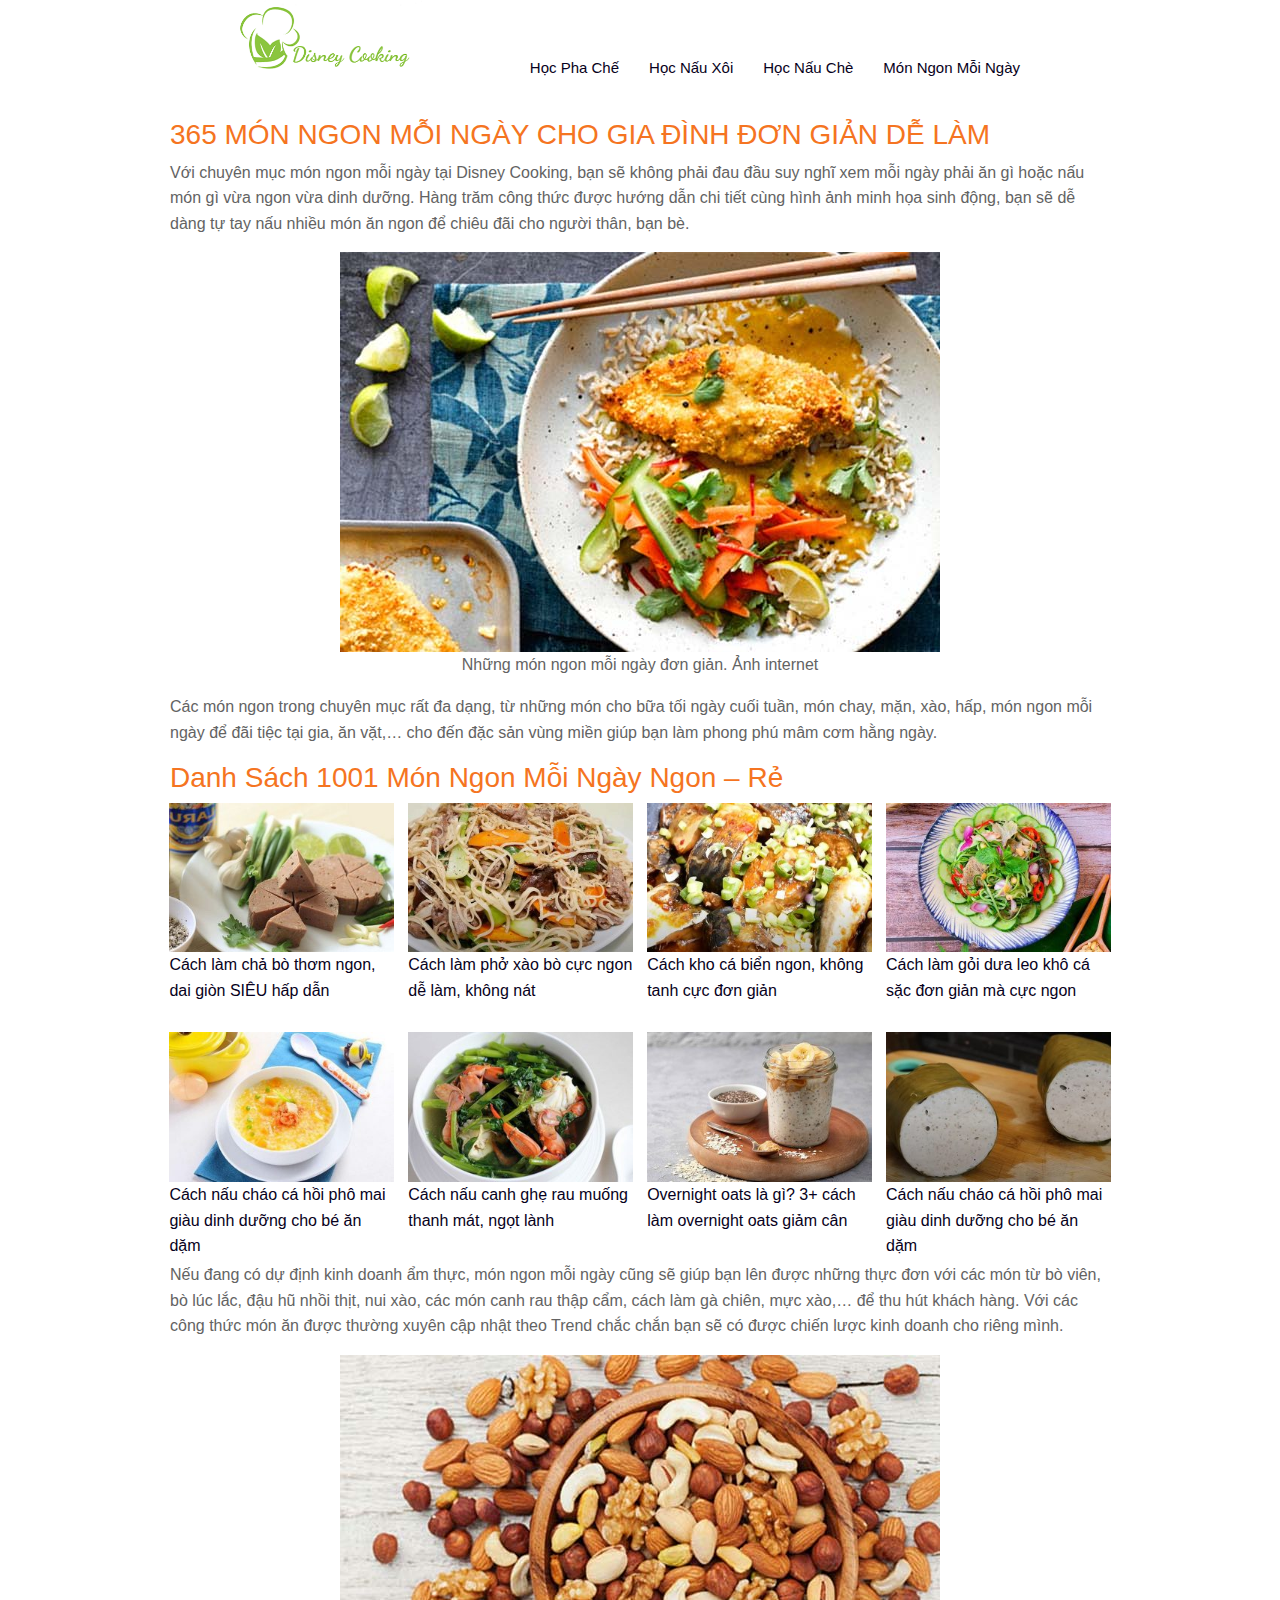
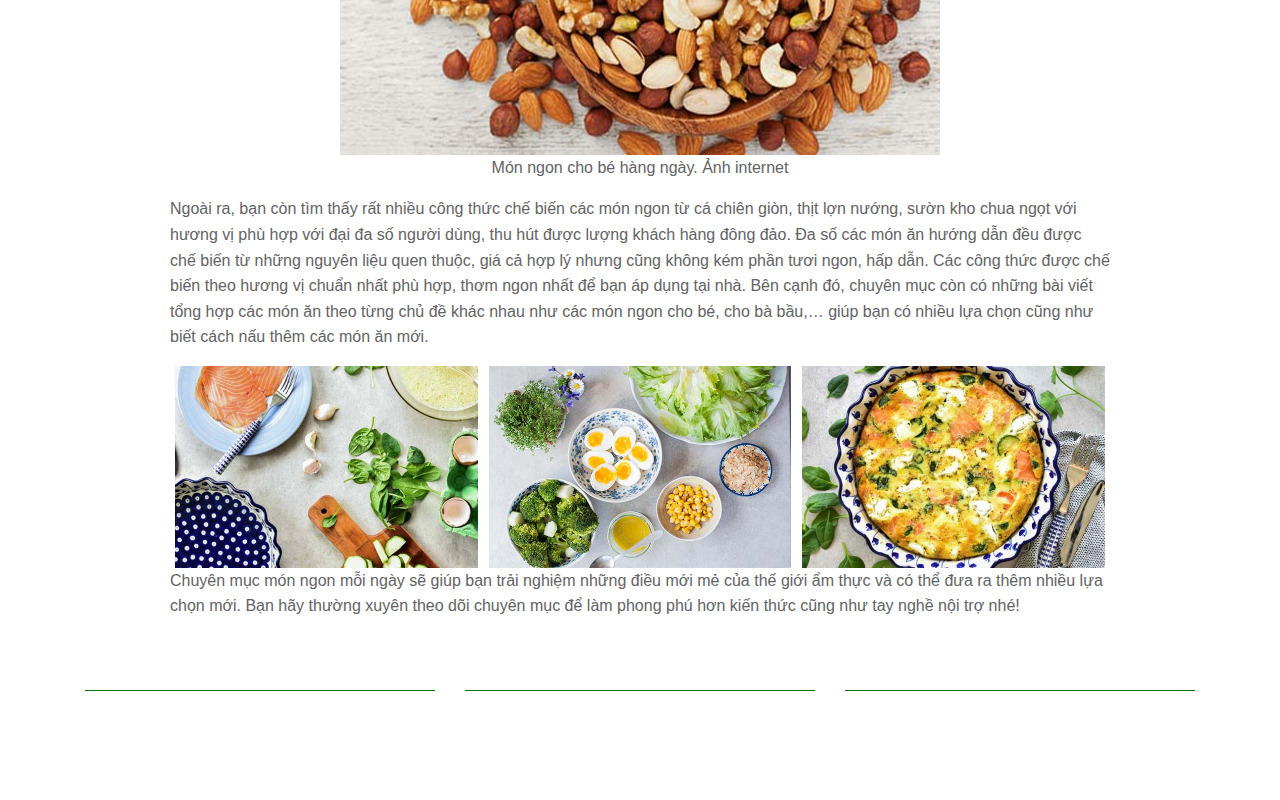
==== index.html @ 16631888 "khởi tạo dự án" ====
<!doctype html>
<html lang="en">

<head>
    <title>Doang Ba Sang</title>
    <!-- Required meta tags -->
    <meta charset="utf-8">
    <meta name="viewport" content="width=device-width, initial-scale=1, shrink-to-fit=no">

    <!-- Bootstrap CSS -->
    <link rel="stylesheet" href="https://stackpath.bootstrapcdn.com/bootstrap/4.3.1/css/bootstrap.min.css"
        integrity="sha384-ggOyR0iXCbMQv3Xipma34MD+dH/1fQ784/j6cY/iJTQUOhcWr7x9JvoRxT2MZw1T" crossorigin="anonymous">
    <link rel="stylesheet" href="./style.css">
</head>

<body>
    <div class="container">
        <div class="container-content">
            <!-- HEADER  -->
            <header>

                <a href="#">
                    <img src="./img/logo_disneycooking.png" alt="">
                </a>
                <nav>

                    <ul>
                        <li>
                            <a href="./phaChe.html">Học Pha Chế</a>
                        </li>
                        <li>
                            <a href="./nauXoi.html">Học Nấu Xôi</a>
                        </li>
                        <li>
                            <a href="./nauChe.html">Học Nấu Chè</a>
                        </li>
                        <li>
                            <a href="#">Món Ngon Mỗi Ngày</a>
                        </li>

                    </ul>
                </nav>


            </header>
            <!-- INFORMATION  -->
            <div class="information">
                <h3>365 MÓN NGON MỖI NGÀY CHO GIA ĐÌNH ĐƠN GIẢN DỄ LÀM</h3>
                <p>Với chuyên mục món ngon mỗi ngày tại Disney Cooking, bạn sẽ không phải đau đầu suy nghĩ xem mỗi ngày
                    phải
                    ăn gì hoặc nấu món gì vừa ngon vừa dinh dưỡng. Hàng trăm công thức được hướng dẫn chi tiết cùng hình
                    ảnh
                    minh họa sinh động, bạn sẽ dễ dàng tự tay nấu nhiều món ăn ngon để chiêu đãi cho người thân, bạn bè.
                </p>
                <div class="img_info">
                    <img src="./img/mon-ngon-moi-ngay.jpg" alt="">
                    <p>Những món ngon mỗi ngày đơn giản. Ảnh internet</p>
                </div>

                <p>Các món ngon trong chuyên mục rất đa dạng, từ những món cho bữa tối ngày cuối tuần, món chay, mặn,
                    xào,
                    hấp, món ngon mỗi ngày để đãi tiệc tại gia, ăn vặt,… cho đến đặc sản vùng miền giúp bạn làm phong
                    phú
                    mâm cơm hằng ngày.</p>
            </div>

            <!-- PRODUCT  -->
            <div class="product">
                <h3>
                    Danh Sách 1001 Món Ngon Mỗi Ngày Ngon – Rẻ
                </h3>

                <div class="product-content">
                    <div class="row">
                        <div class="item ">
                            <div class="item_content">
                                <img src="./img/cha-bo-300x200.jpg" alt=""><br>
                                <a href="">Cách làm chả bò thơm ngon, dai giòn SIÊU hấp dẫn</a>
                            </div>

                        </div>
                        <div class="item">
                            <div class="item_content">
                                <img src="./img/pho-xao-300x200.jpg" alt=""><br>
                                <a href="">Cách làm phở xào bò cực ngon dễ làm, không nát</a>
                            </div>

                        </div>
                        <div class="item">
                            <div class="item_content">
                                <img src="./img/ca-bien-kho-300x200.jpg" alt=""><br>
                                <a href=""> Cách kho cá biển ngon, không tanh cực đơn giản</a>
                            </div>

                        </div>
                        <div class="item">
                            <div class="item_content">
                                <img src="./img/goi-dua-leo-kho-ca-sac-300x200.jpg" alt=""><br>
                                <a href="">Cách làm gỏi dưa leo khô cá sặc đơn giản mà cực ngon</a>
                            </div>

                        </div>
                    </div>
                    <div class="row">
                        <div class="item">
                            <div class="item_content">
                                <img src="./img/chao-ca-hoi-pho-mai-mon-chao-an-dam-dinh-duong-cho-tre-300x200.jpg"
                                    alt=""><br>
                                <a href="">Cách nấu cháo cá hồi phô mai giàu dinh dưỡng cho bé ăn dặm</a>
                            </div>

                        </div>
                        <div class="item">
                            <div class="item_content">
                                <img src="./img/canh-ghe-rau-muong-300x200.jpg" alt=""><br>
                                <a href="">Cách nấu canh ghẹ rau muống thanh mát, ngọt lành</a>
                            </div>

                        </div>
                        <div class="item">
                            <div class="item_content">
                                <img src="./img/overnight-oat-300x200.jpg" alt=""><br>
                                <a href="">Overnight oats là gì? 3+ cách làm overnight oats giảm cân</a>
                            </div>

                        </div>
                        <div class="item">
                            <div class="item_content">
                                <img src="./img/cha-lua-thit-heo-300x200.jpg" alt=""><br>
                                <a href="">Cách nấu cháo cá hồi phô mai giàu dinh dưỡng cho bé ăn dặm</a>
                            </div>

                        </div>
                    </div>

                </div>
            </div>
            <!-- CONTENT  -->
            <div class="content">
                <p>Nếu đang có dự định kinh doanh ẩm thực, món ngon mỗi ngày cũng sẽ giúp bạn lên được những thực đơn
                    với
                    các món từ bò viên, bò lúc lắc, đậu hũ nhồi thịt, nui xào, các món canh rau thập cẩm, cách làm gà
                    chiên,
                    mực xào,… để thu hút khách hàng. Với các công thức món ăn được thường xuyên cập nhật theo Trend chắc
                    chắn bạn sẽ có được chiến lược kinh doanh cho riêng mình.</p>
                <div class="img-content">
                    <img src="./img/mon-ngon-moi-ngay-cho-be.jpg" alt="">
                    <p>Món ngon cho bé hàng ngày. Ảnh internet</p>
                </div>
                <p>Ngoài ra, bạn còn tìm thấy rất nhiều công thức chế biến các món ngon từ cá chiên giòn, thịt lợn
                    nướng,
                    sườn kho chua ngọt với hương vị phù hợp với đại đa số người dùng, thu hút được lượng khách hàng đông
                    đảo.

                    Đa số các món ăn hướng dẫn đều được chế biến từ những nguyên liệu quen thuộc, giá cả hợp lý nhưng
                    cũng
                    không kém phần tươi ngon, hấp dẫn. Các công thức được chế biến theo hương vị chuẩn nhất phù hợp,
                    thơm
                    ngon nhất để bạn áp dụng tại nhà.

                    Bên cạnh đó, chuyên mục còn có những bài viết tổng hợp các món ăn theo từng chủ đề khác nhau như các
                    món
                    ngon cho bé, cho bà bầu,… giúp bạn có nhiều lựa chọn cũng như biết cách nấu thêm các món ăn mới.</p>
                <div class="content_img">
                    <img src="./img/mon-an-ngon-re-moi-ngay.jpg" alt="">
                    <img src="./img/mon-an-ngon-moi-ngay.jpg" alt="">
                    <img src="./img/cac-mon-an-ngon-moi-ngay.jpg" alt="">
                </div>
                <p>Chuyên mục món ngon mỗi ngày sẽ giúp bạn trải nghiệm những điều mới mẻ của thế giới ẩm thực và có thể
                    đưa
                    ra thêm nhiều lựa chọn mới. Bạn hãy thường xuyên theo dõi chuyên mục để làm phong phú hơn kiến thức
                    cũng
                    như tay nghề nội trợ nhé!</p>
            </div>
        </div>


        <!-- FOOTER  -->
        <footer>
            <div class="col">
                <h4>DISNEY COOKING</h4>
                <hr>
                <ul>
                    <li>Điều Khoản – Khuyến Mãi</li>
                    <li>Giới Thiệu</li>
                    <li>Liên Hệ</li>
                </ul>
            </div>
            <div class="col">
                <h4>CÁC KHÓA HỌC</h4>
                <hr>
                <ul>
                    <li>Khóa Học Nấu Món Á</li>
                    <li>Dạy Nấu Ăn Đãi Tiệc</li>
                    <li>Dạy Nấu Ăn Mở Quán Cơm</li>
                </ul>
            </div>
            <div class="col">
                <h4>FANPAGE DISNEY COOKING</h4>
                <hr>
            </div>
        </footer>
    </div>

    <!-- Optional JavaScript -->
    <!-- jQuery first, then Popper.js, then Bootstrap JS -->
    <script src="https://code.jquery.com/jquery-3.3.1.slim.min.js"
        integrity="sha384-q8i/X+965DzO0rT7abK41JStQIAqVgRVzpbzo5smXKp4YfRvH+8abtTE1Pi6jizo"
        crossorigin="anonymous"></script>
    <script src="https://cdnjs.cloudflare.com/ajax/libs/popper.js/1.14.7/umd/popper.min.js"
        integrity="sha384-UO2eT0CpHqdSJQ6hJty5KVphtPhzWj9WO1clHTMGa3JDZwrnQq4sF86dIHNDz0W1"
        crossorigin="anonymous"></script>
    <script src="https://stackpath.bootstrapcdn.com/bootstrap/4.3.1/js/bootstrap.min.js"
        integrity="sha384-JjSmVgyd0p3pXB1rRibZUAYoIIy6OrQ6VrjIEaFf/nJGzIxFDsf4x0xIM+B07jRM"
        crossorigin="anonymous"></script>
</body>

</html>
---- style.css ----
*{
    margin: 0;
    padding: 0;
    box-sizing: border-box;
    /* tránh trường hợp khai bái paddng >100% */
}
h2,h3{
    color: #f57421;
}
html{
    font-size: 16px;
}
body{
    font-family: "Roboto", sans-serif;
    color:#636363;
    font-weight: 400;
    line-height: 1.6;
    background-image: url(https://www.disneycooking.com/wp-content/uploads/2019/11/food-background-1.jpg);
    background-repeat: no-repeat;
    background-attachment: fixed;
    background-position: center center;
}
.container{
    background-color: white;
    padding: 0;
}
.container-content{
    margin: 0 100px;
}
/* HEADER  */
header{
    margin-top: 0;
    margin-bottom: 30px;
    display: flex;
    justify-content: space-around;
    height: 88px;
}
header img{
    font-size: 26px;
    width: 210px;
    padding-bottom: 0;
    height: auto;
}
/* nav ul{
    display: flex;
    align-items: center;
} */
header ul {
    display: flex;
    margin-right: 30px;
    height: auto;
}
header li {
    padding: 55px 15px;
    list-style: none;
    transform: translateY();
}
header li a {
    color: #070120;
    text-transform: capitalize;
    font-size: 15px;
    font-weight: 500;
    transition: all 0.5s;
    text-decoration: none;
}
header li a:hover{
    color: #35a533;
    from{
            transform: translateY(0);
    }
        to{
            transform: translateY(30px);
                    }
}

  a span {
      display: inline-block;
    transition: all 1s;
  }
  a:hover {
    color: #f55f8d;
  }
  a:hover span {
    animation: upToDown 1s;
  }
  
  @keyframes upToDown {
    49% {
      transform: translateY(100%);
    }
    50% {
      opacity: 0;
      transform: translateY(-100%);
    }
    51% {
      opacity: 1;
    }
  }


  /* INFORMATION */
  .img_info {
    text-align: center;
  }
  /* PRODUCT  */
  .item{
    width: 224.5px;
    height: 149.66px;
  }
  /* .item_content{
    padding: 30px;
  } */
  .item_content img{
    width: 100%;
    height: auto;
  }
  .item_content a{
    text-align: center;
    color: #070120;
  }
  .row{
    display: flex;
   justify-content: space-evenly;
   margin-bottom: 80px;
  }
  /* CONTENT */
  .img-content{
    text-align: center;
  }
  .content_img{
    display: flex;
    justify-content: space-around;
  }
  .content_img img {
    width: 302.66px;
    height: 201.78px;
  }
  .content .chuong-trinh-hoc ul{
    margin: 0 30px;
  }
  table {
    width: 100%;
    max-width: 100%;
    background-color:transparent;
    border-collapse: collapse;
    border-spacing: 0;
}
td {
    background: #fff;
    padding: 4px 7px;
    border: 1px solid #e1e1e1;
}
  /* FOOTER  */
  footer{
    background-image: url(https://www.disneycooking.com/wp-content/uploads/2019/05/bg-dvp.jpg);
    display: flex;
    color: white;
  }
  .col{
    padding-top: 10px;
  }
  footer hr{
    background-color: green;

  }
  footer ul{
    list-style: none;
  }
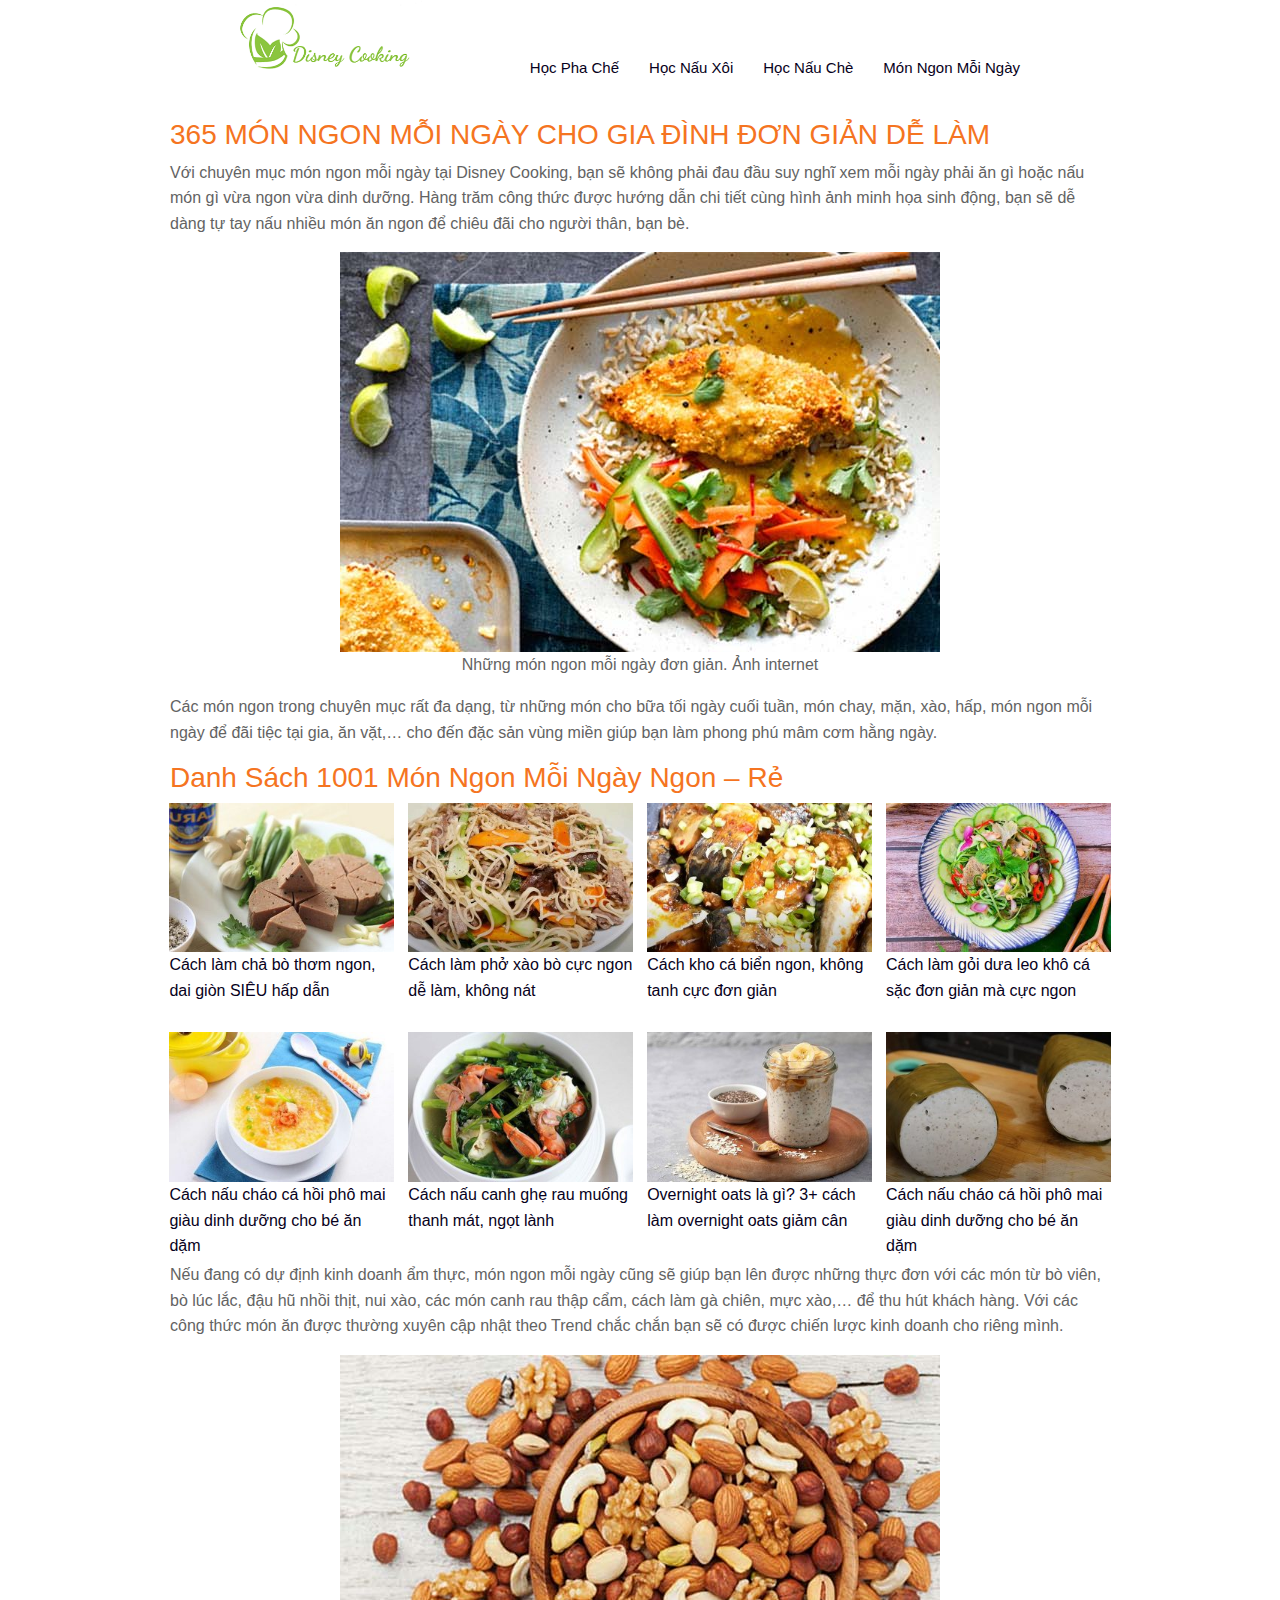
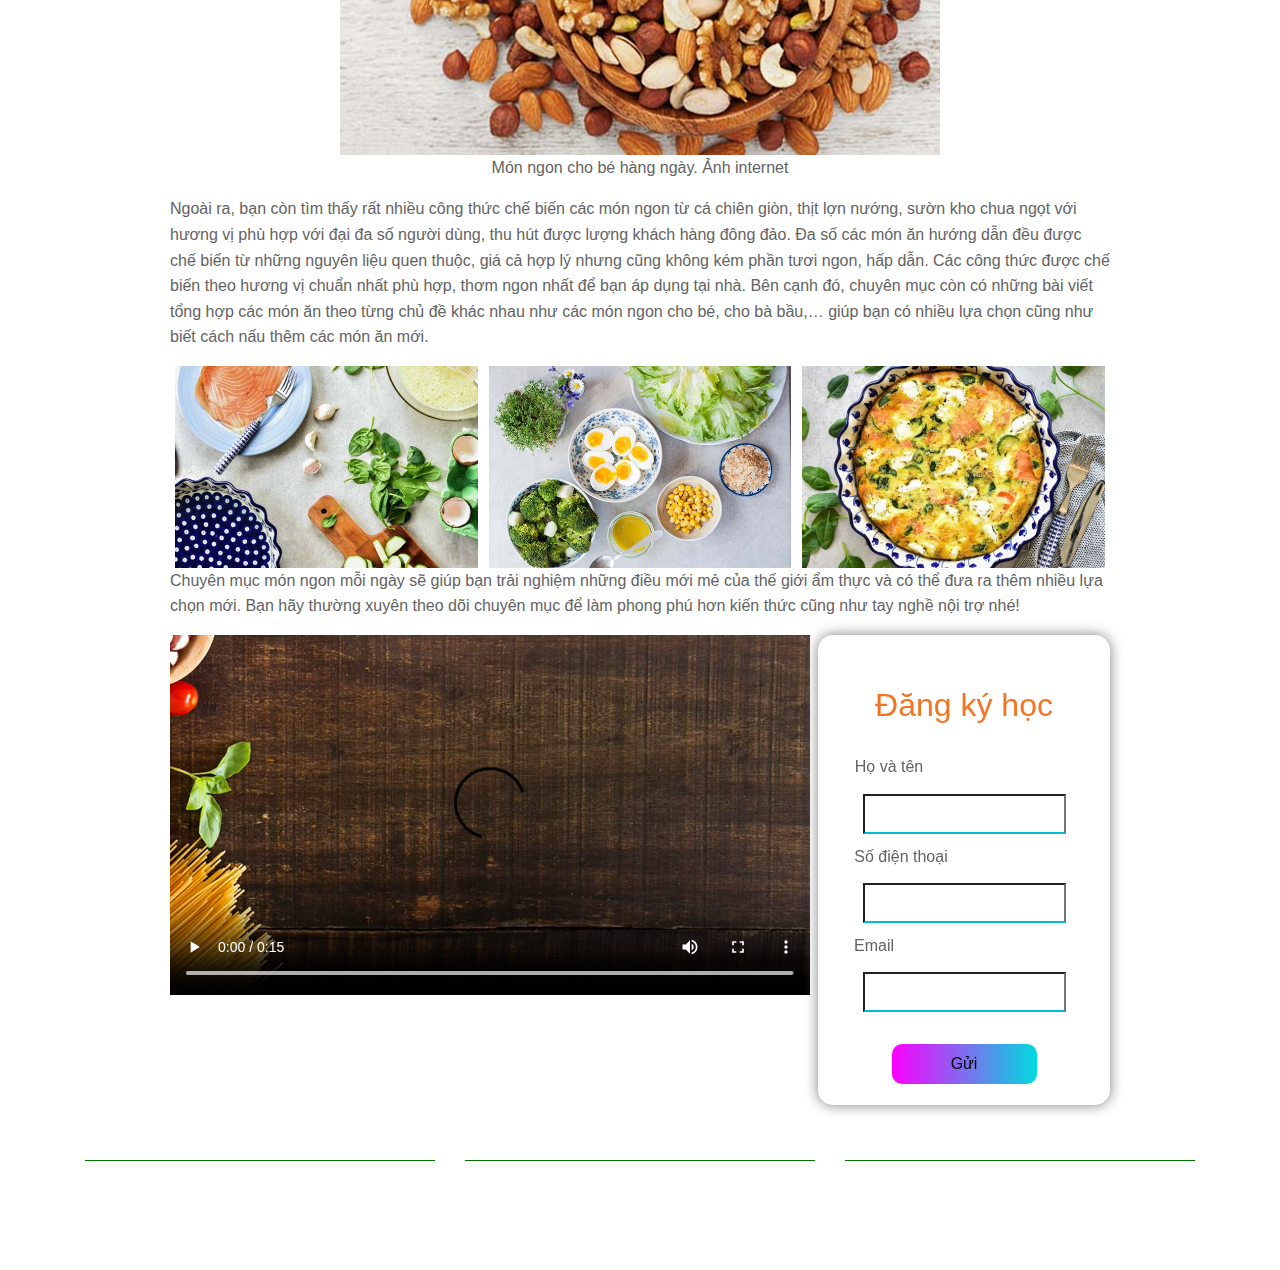
==== commit 6de2c9bb: "thêm video và form đăng ký" ====
--- a/index.html
+++ b/index.html
@@ -172,9 +172,33 @@
                     cũng
                     như tay nghề nội trợ nhé!</p>
             </div>
+            <!-- SIGN UP  -->
+        <div class="dangKy">
+            <div class="left">
+                <video controls>
+                    <source src="./img/intro food.mp4">
+                </video>
+
+            </div>
+            <div class="right">
+                <div class="to">
+                    <div class="form">
+                        <h2>Đăng ký học</h2>
+                        <label style="margin-left: -150px;">Họ và tên</label>
+                        <input type="text" name="hoten">
+                        <label>Số điện thoại</label>
+                        <input type="text" name="sdt">	
+                        <label style="margin-left: -180px;">Email</label>
+                        <input type="text" name="email"> 
+                        <input id="submit" type="submit" name="submit" value="Gửi">
+                    </div>				
+                </div>
+            </div>
         </div>
 
-
+        </div>
+
+        
         <!-- FOOTER  -->
         <footer>
             <div class="col">
--- a/style.css
+++ b/style.css
@@ -150,6 +150,68 @@
     padding: 4px 7px;
     border: 1px solid #e1e1e1;
 }
+/* SIGN UP  */
+.dangKy{
+  display: flex;
+  justify-content: space-between;
+}
+
+.form {
+  border: 1px solid #80808000;
+  grid-column: 6/9;
+  grid-row: 3;
+  height: 470px;
+  width: 292px;
+  display: flex;
+  flex-direction: column;
+  align-items: center;
+  position: relative;
+  border-radius: 15px;
+  box-shadow: 0px 0px 14px 0px grey;
+  background-color: white;
+}
+h2 {
+  margin-top: 50px;
+  margin-bottom: 30px;
+}
+i.fab.fa-app-store-ios {
+  display: block;
+  margin-bottom: 50px;
+  font-size: 28px;
+}
+
+label {
+  margin-left: -126px;
+  display: block;
+  font-weight: lighter;
+
+}
+input{
+  display: block;
+  border-bottom: 2px solid #00BCD4;
+  margin-top: 6px;
+  margin-bottom: 10px;
+  outline-style: none;
+}
+input[type="text"] {
+  padding: 5px;
+  width: 70%;
+}
+
+input#submit {
+  padding: 7px;
+  width: 50%;
+  border-radius: 10px;
+  border: none;
+  position: absolute;
+  bottom: 10px;
+  cursor: pointer;
+  background: linear-gradient(to right, #fc00ff, #00dbde);
+}
+input#submit:hover{
+
+  background: linear-gradient(to right, #fc466b, #3f5efb); 
+}
   /* FOOTER  */
   footer{
     background-image: url(https://www.disneycooking.com/wp-content/uploads/2019/05/bg-dvp.jpg);
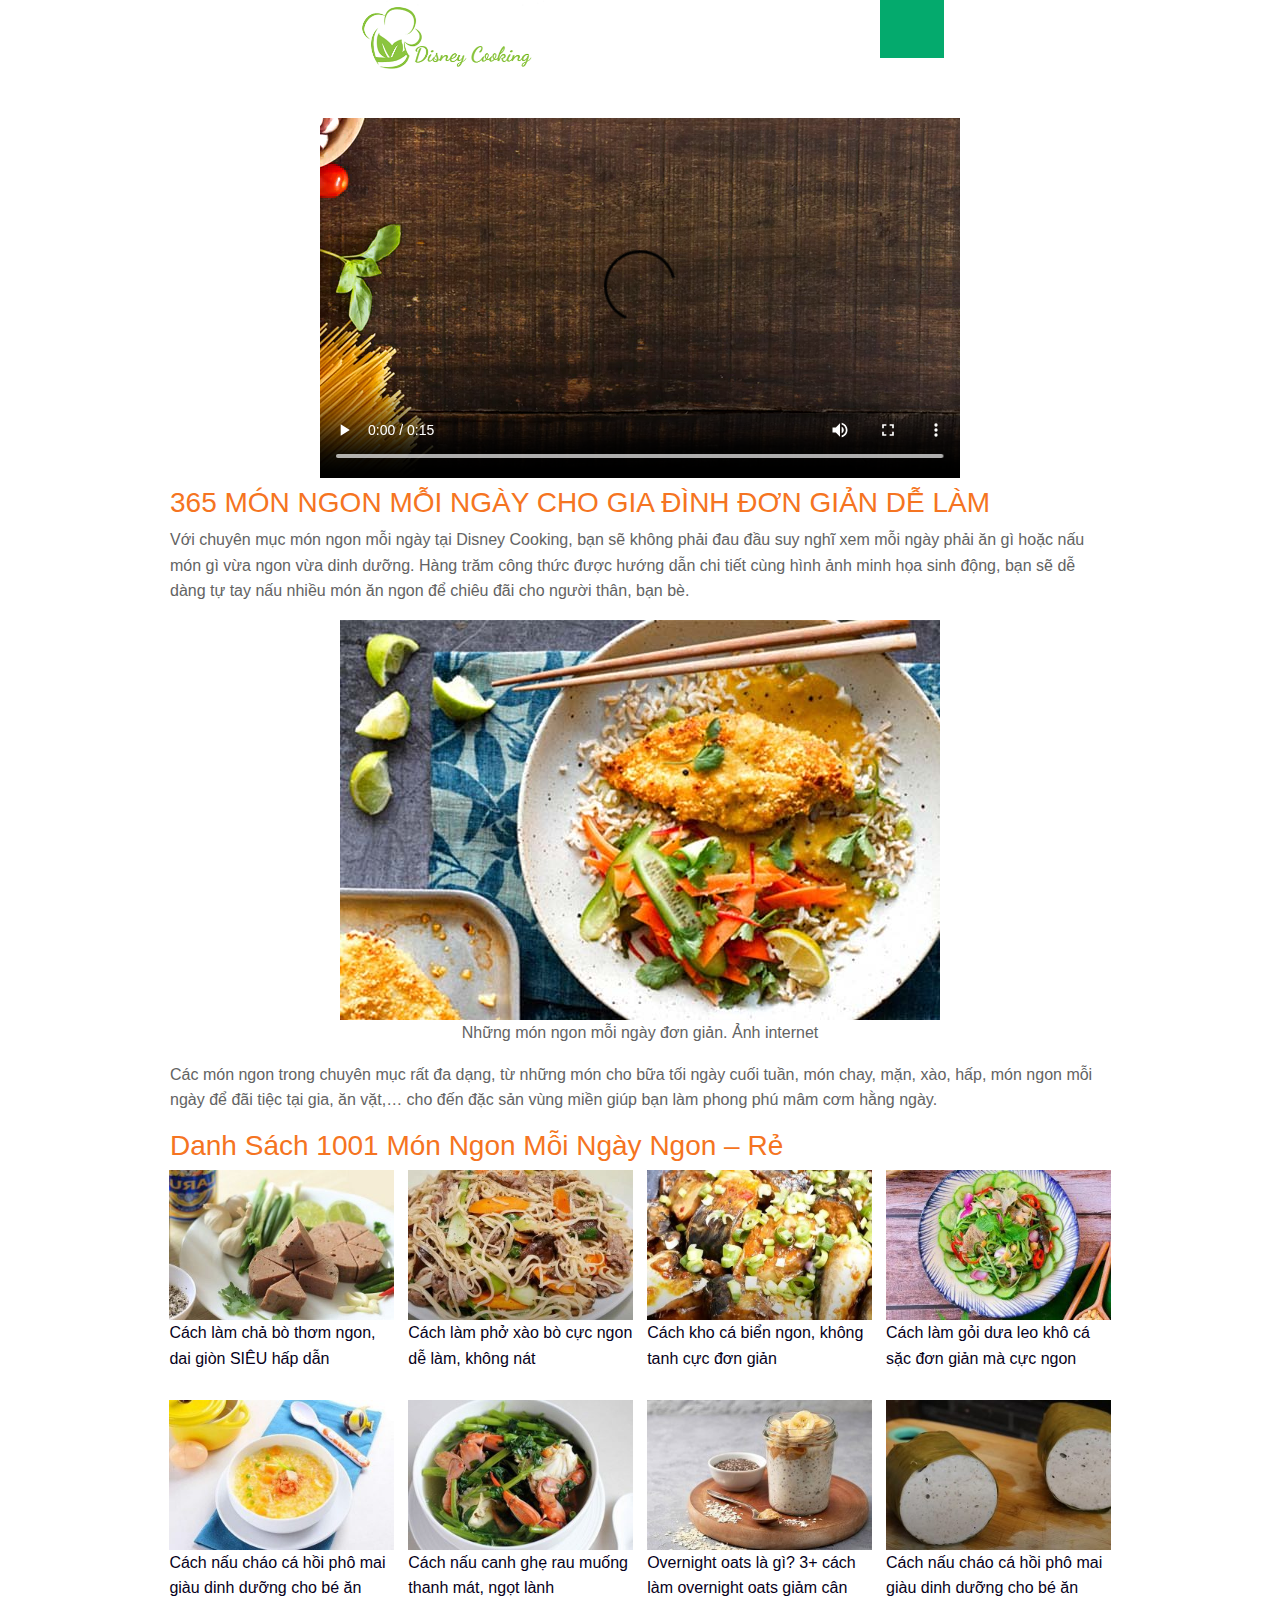
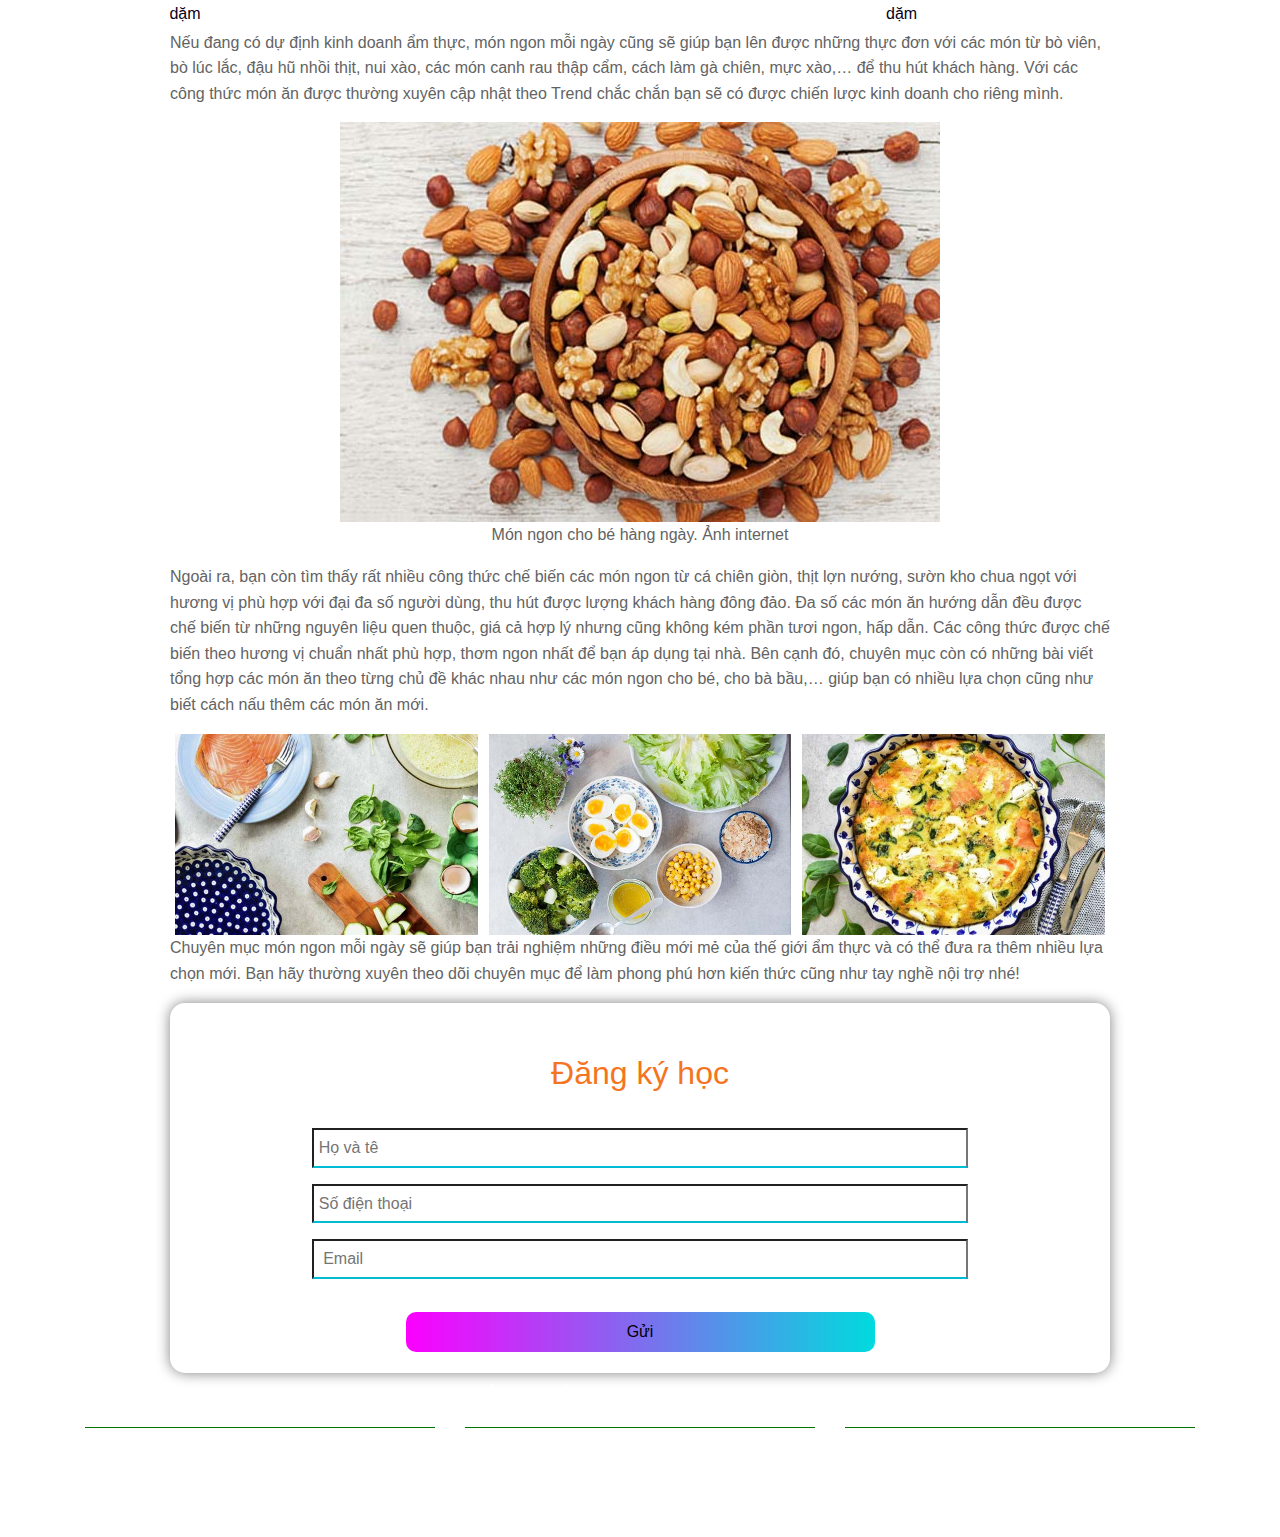
==== commit 1990e8f1: "dropdown menu" ====
--- a/index.html
+++ b/index.html
@@ -6,6 +6,10 @@
     <!-- Required meta tags -->
     <meta charset="utf-8">
     <meta name="viewport" content="width=device-width, initial-scale=1, shrink-to-fit=no">
+      <!-- font awesome  -->
+  <link rel="stylesheet" href="https://cdnjs.cloudflare.com/ajax/libs/font-awesome/6.4.2/css/all.min.css"
+  integrity="sha512-z3gLpd7yknf1YoNbCzqRKc4qyor8gaKU1qmn+CShxbuBusANI9QpRohGBreCFkKxLhei6S9CQXFEbbKuqLg0DA=="
+  crossorigin="anonymous" referrerpolicy="no-referrer" />
 
     <!-- Bootstrap CSS -->
     <link rel="stylesheet" href="https://stackpath.bootstrapcdn.com/bootstrap/4.3.1/css/bootstrap.min.css"
@@ -22,27 +26,47 @@
                 <a href="#">
                     <img src="./img/logo_disneycooking.png" alt="">
                 </a>
-                <nav>
-
-                    <ul>
-                        <li>
-                            <a href="./phaChe.html">Học Pha Chế</a>
-                        </li>
-                        <li>
-                            <a href="./nauXoi.html">Học Nấu Xôi</a>
-                        </li>
-                        <li>
-                            <a href="./nauChe.html">Học Nấu Chè</a>
-                        </li>
-                        <li>
-                            <a href="#">Món Ngon Mỗi Ngày</a>
-                        </li>
-
-                    </ul>
-                </nav>
+                <div class="dropdown">
+                    <button class="dropbtn">
+                        <i class="fa-solid fa-bars dropbtn"></i>
+                    </button>
+                    <div class="dropdown-content">
+                        <a href="./phaChe.html">Học Pha Chế</a>
+                        <a href="./nauXoi.html">Học Nấu Xôi</a>
+                        <a href="./nauChe.html">Học Nấu Chè</a>
+                        <a href="#">Món Ngon Mỗi Ngày</a>
+                    </div>
+                  </div>
+                <!-- <nav>
+                    <i class="fa-solid fa-bars">
+                        <ul>
+                            <li>
+                                <a href="./phaChe.html">Học Pha Chế</a>
+                            </li>
+                            <li>
+                                <a href="./nauXoi.html">Học Nấu Xôi</a>
+                            </li>
+                            <li>
+                                <a href="./nauChe.html">Học Nấu Chè</a>
+                            </li>
+                            <li>
+                                <a href="#">Món Ngon Mỗi Ngày</a>
+                            </li>
+    
+                        </ul>
+                    </i>
+                    
+                </nav> -->
 
 
             </header>
+
+            <div class="left">
+                <video controls>
+                    <source src="./img/intro food.mp4">
+                </video>
+
+            </div>
             <!-- INFORMATION  -->
             <div class="information">
                 <h3>365 MÓN NGON MỖI NGÀY CHO GIA ĐÌNH ĐƠN GIẢN DỄ LÀM</h3>
@@ -174,26 +198,21 @@
             </div>
             <!-- SIGN UP  -->
         <div class="dangKy">
-            <div class="left">
-                <video controls>
-                    <source src="./img/intro food.mp4">
-                </video>
-
-            </div>
-            <div class="right">
+            
+            
                 <div class="to">
                     <div class="form">
                         <h2>Đăng ký học</h2>
-                        <label style="margin-left: -150px;">Họ và tên</label>
-                        <input type="text" name="hoten">
-                        <label>Số điện thoại</label>
-                        <input type="text" name="sdt">	
-                        <label style="margin-left: -180px;">Email</label>
-                        <input type="text" name="email"> 
+                        
+                        <input type="text" name="hoten" placeholder="Họ và tê">
+                      
+                        <input type="text" name="sdt" placeholder="Số điện thoại">	
+                        
+                        <input type="text" name="email" placeholder=" Email"> 
                         <input id="submit" type="submit" name="submit" value="Gửi">
                     </div>				
                 </div>
-            </div>
+            
         </div>
 
         </div>
--- a/style.css
+++ b/style.css
@@ -41,11 +41,55 @@
     padding-bottom: 0;
     height: auto;
 }
+.left{
+  text-align: center;
+}
 /* nav ul{
     display: flex;
     align-items: center;
 } */
-header ul {
+/* Dropdown Button */
+.dropbtn {
+  background-color: #04AA6D;
+  color: white;
+  padding: 16px;
+  font-size: 16px;
+  border: none;
+}
+
+/* The container <div> - needed to position the dropdown content */
+.dropdown {
+  position: relative;
+  display: inline-block;
+}
+
+/* Dropdown Content (Hidden by Default) */
+.dropdown-content {
+  display: none;
+  position: absolute;
+  background-color: #f1f1f1;
+  min-width: 160px;
+  box-shadow: 0px 8px 16px 0px rgba(0,0,0,0.2);
+  z-index: 1;
+}
+
+/* Links inside the dropdown */
+.dropdown-content a {
+  color: black;
+  padding: 12px 16px;
+  text-decoration: none;
+  display: block;
+}
+
+/* Change color of dropdown links on hover */
+.dropdown-content a:hover {background-color: #ddd;}
+
+/* Show the dropdown menu on hover */
+.dropdown:hover .dropdown-content {display: block;}
+
+/* Change the background color of the dropdown button when the dropdown content is shown */
+.dropdown:hover .dropbtn {background-color: #3e8e41;}
+/* header ul {
     display: flex;
     margin-right: 30px;
     height: auto;
@@ -95,7 +139,7 @@
     51% {
       opacity: 1;
     }
-  }
+  } */
 
 
   /* INFORMATION */
@@ -151,17 +195,14 @@
     border: 1px solid #e1e1e1;
 }
 /* SIGN UP  */
-.dangKy{
-  display: flex;
-  justify-content: space-between;
-}
+
 
 .form {
   border: 1px solid #80808000;
-  grid-column: 6/9;
-  grid-row: 3;
-  height: 470px;
-  width: 292px;
+  /* grid-column: 6/9;
+  grid-row: 3; */
+  height: 370px;
+  /* width: 292px; */
   display: flex;
   flex-direction: column;
   align-items: center;
@@ -180,12 +221,7 @@
   font-size: 28px;
 }
 
-label {
-  margin-left: -126px;
-  display: block;
-  font-weight: lighter;
-
-}
+
 input{
   display: block;
   border-bottom: 2px solid #00BCD4;
